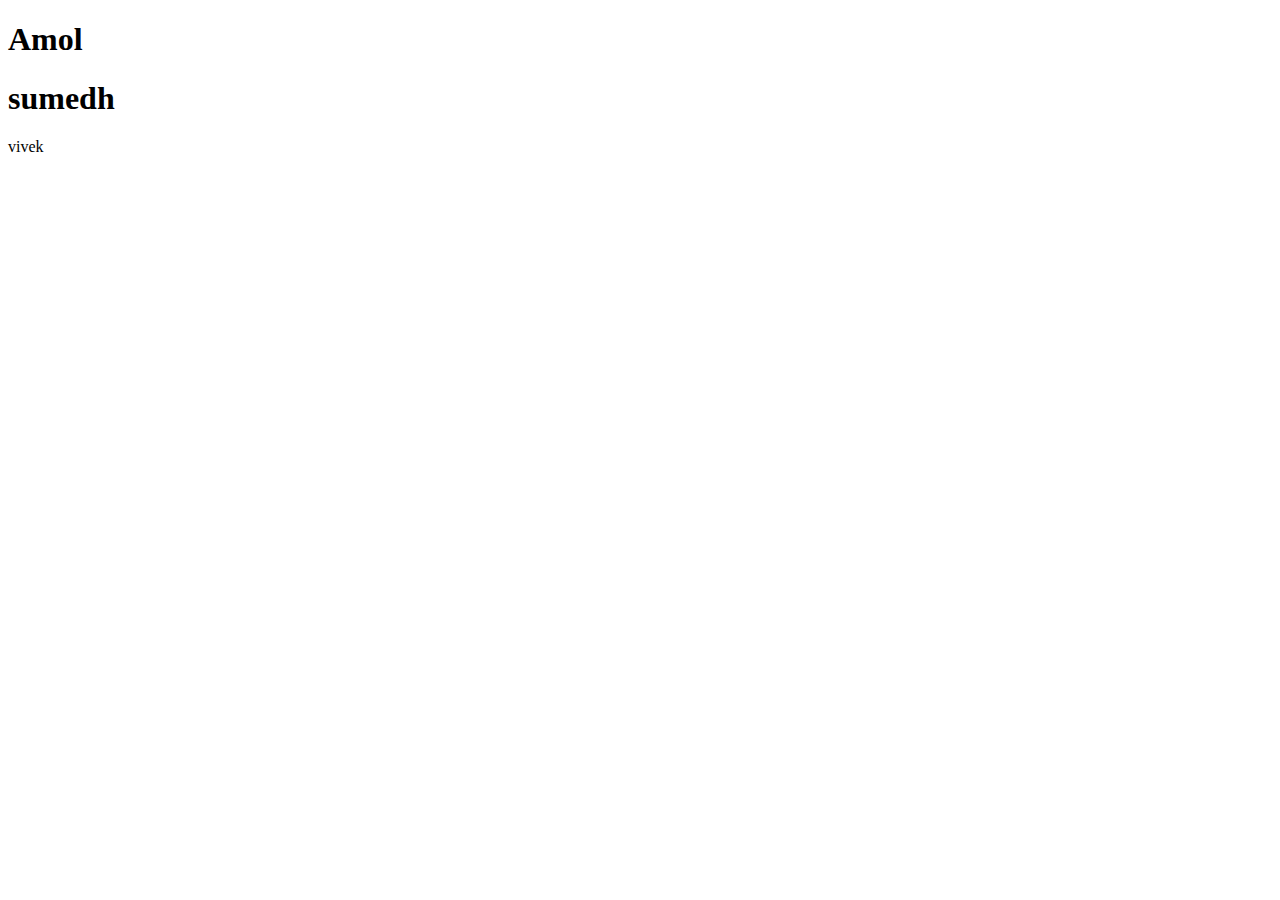
==== index.html @ 0290b30b "Merge pull request #1 from ithqindia/feature/sumedh" ====
<!DOCTYPE html>
<html lang="en">
<head>
    <meta charset="UTF-8">
    <meta http-equiv="X-UA-Compatible" content="IE=edge">
    <meta name="viewport" content="width=device-width, initial-scale=1.0">
    <title>Document</title>
</head>
<body>
    <h1>Amol</h1>
    <h1>sumedh</h1>
    <div class="sumedh">vivek</div>
</body>
</html>
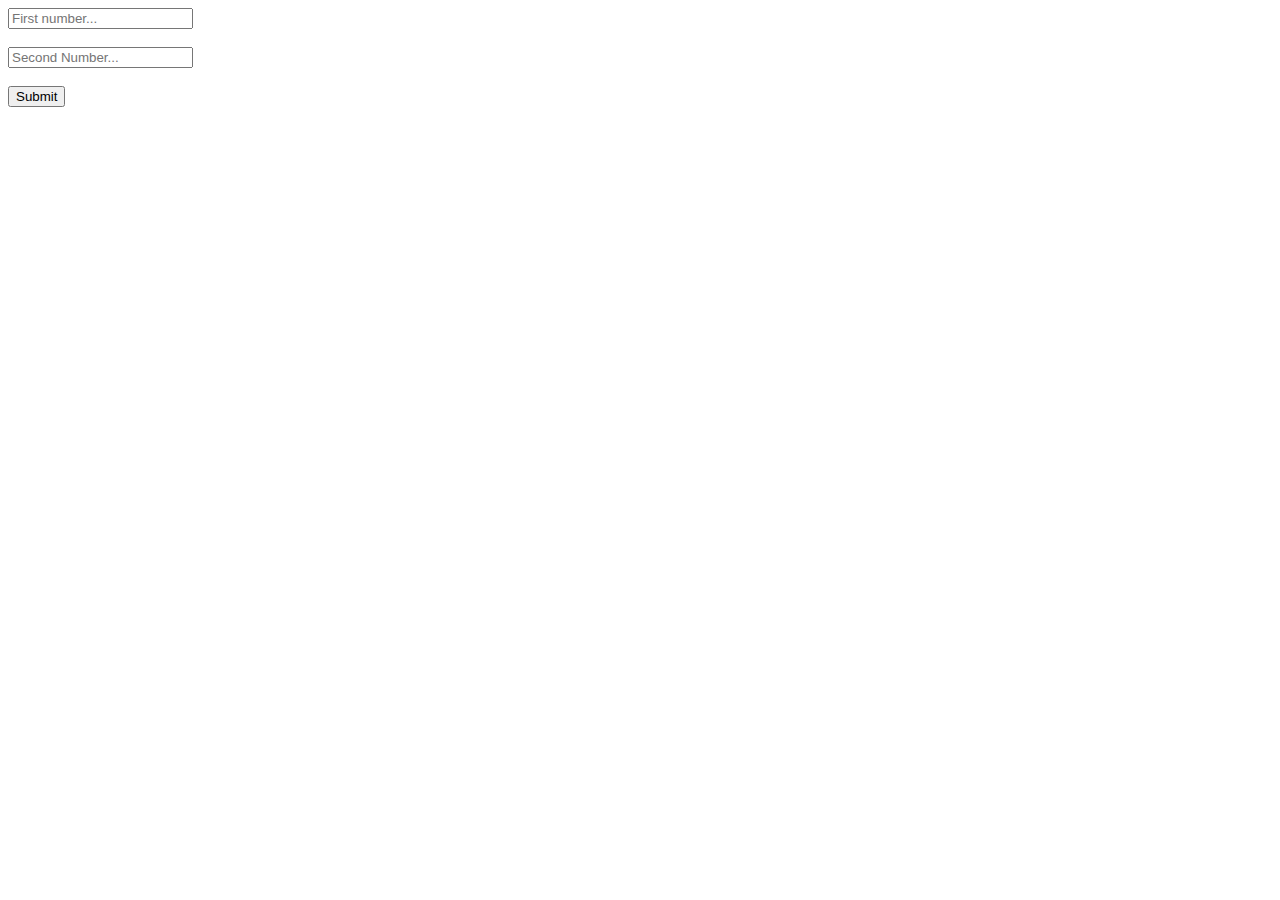
==== commit 3704c85d: "Add files via upload" ====
--- a/index.html
+++ b/index.html
@@ -4,11 +4,26 @@
     <meta charset="UTF-8">
     <meta http-equiv="X-UA-Compatible" content="IE=edge">
     <meta name="viewport" content="width=device-width, initial-scale=1.0">
-    <title>Document</title>
+    <title>Sum</title>
 </head>
 <body>
-    <h1>Amol</h1>
-    <h1>sumedh</h1>
-    <div class="sumedh">vivek</div>
+    <div class="container">
+        <input type="text" id="num1" placeholder="First number..."><br>
+        <br>
+        <input type="text" id="num2" placeholder="Second Number..."><br>
+        <br>
+        <input type="button" value="Submit" onclick="submit()">
+        <br>
+        <div id="submit"></div>
+    </div>
+    
+    <script>
+        function submit() {
+            var a = parseInt(document.getElementById("num1").value);
+            var b = parseInt(document.getElementById("num2").value);
+            var sum = a + b;
+            document.getElementById("submit").innerHTML = sum;
+        }
+    </script>
 </body>
 </html>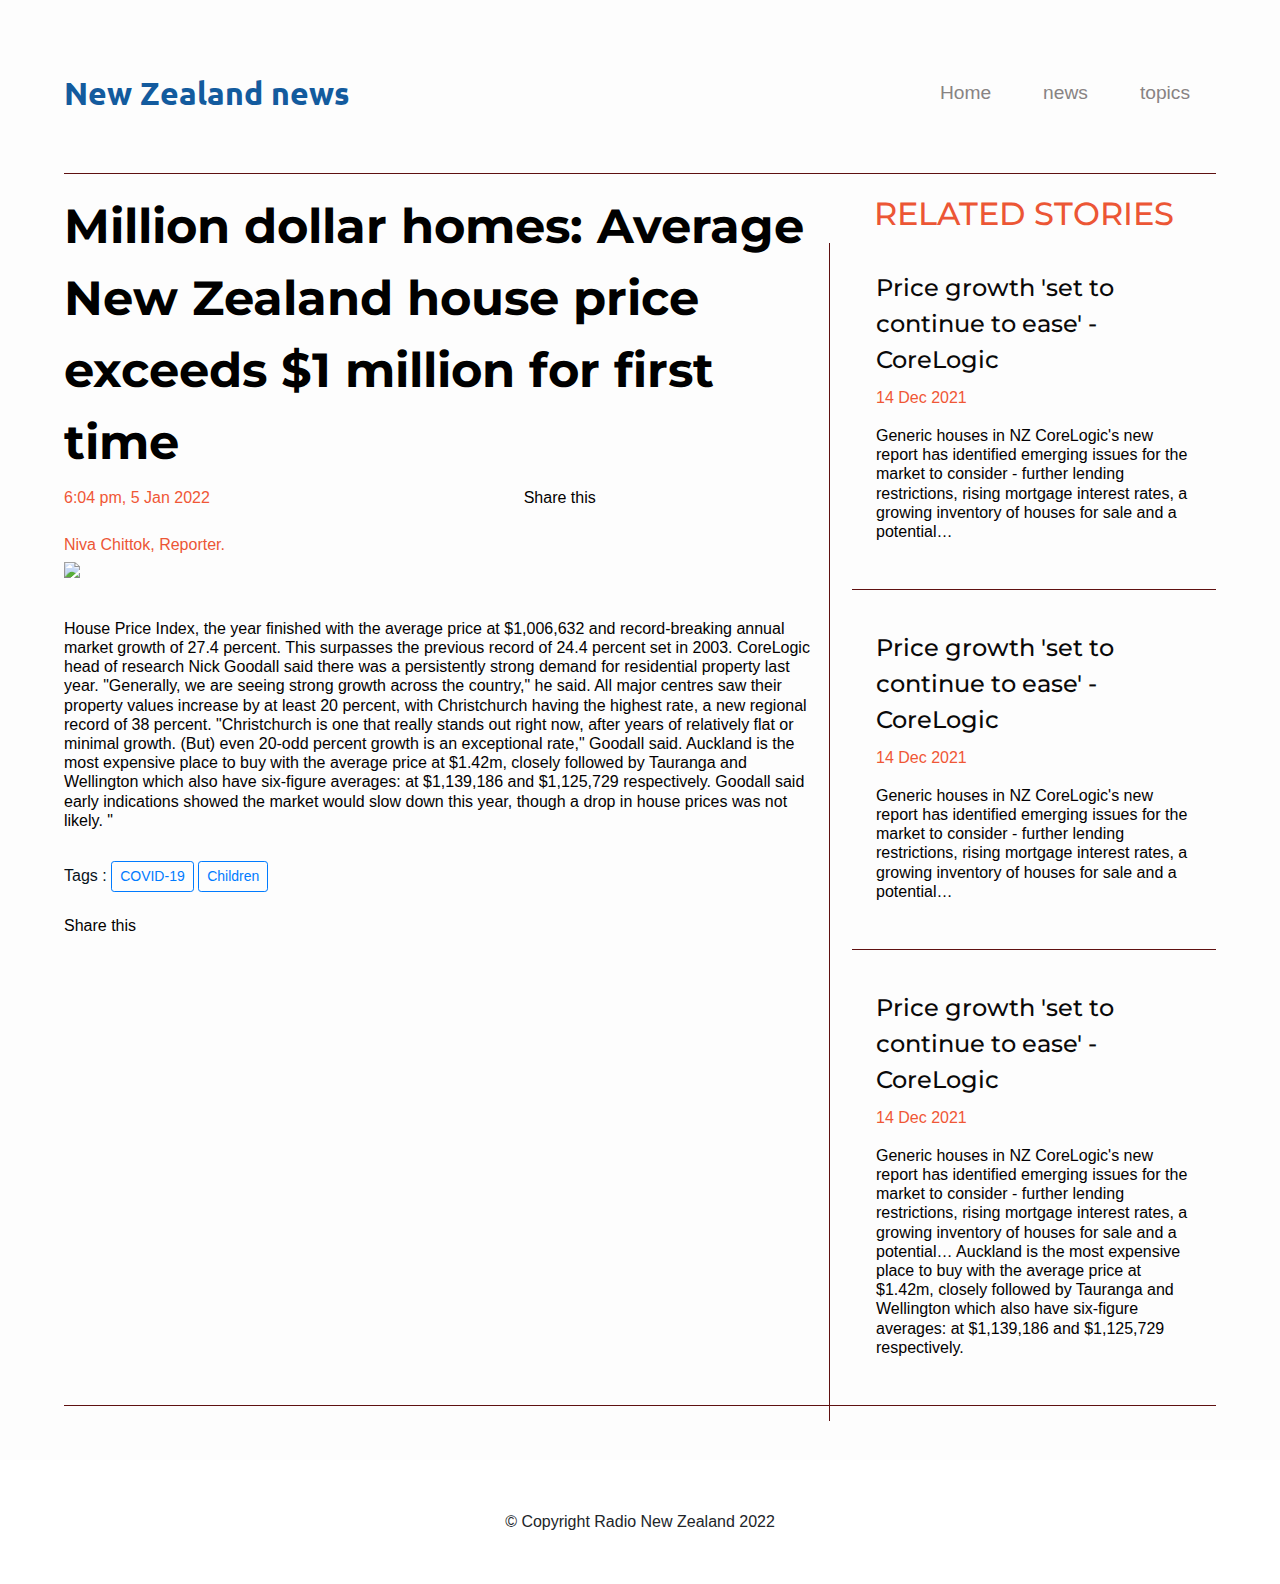
==== commit 2328b7a6: "blog website modified" ====
--- a/index.html
+++ b/index.html
@@ -1,29 +1,160 @@
 <!DOCTYPE html>
-<html lang="en">
+<html>
+
 <head>
-    <meta charset="UTF-8">
-    <meta http-equiv="X-UA-Compatible" content="IE=edge">
-    <meta name="viewport" content="width=device-width, initial-scale=1.0">
-    <title>Sum</title>
+  <meta charset="utf-8">
+  
+  <link href="https://fonts.googleapis.com/css2?family=Montserrat:wght@800;900&family=Ubuntu:wght@500;700" rel="stylesheet">
+
+  <link rel="stylesheet" href="https://maxcdn.bootstrapcdn.com/bootstrap/4.0.0/css/bootstrap.min.css" integrity="sha384-Gn5384xqQ1aoWXA+058RXPxPg6fy4IWvTNh0E263XmFcJlSAwiGgFAW/dAiS6JXm" crossorigin="anonymous">
+
+  <link rel="stylesheet" href="styles.css">
+
+  <script src="https://kit.fontawesome.com/d6231d31f2.js" crossorigin="anonymous"></script>
+
+  <script src="https://code.jquery.com/jquery-3.2.1.slim.min.js" integrity="sha384-KJ3o2DKtIkvYIK3UENzmM7KCkRr/rE9/Qpg6aAZGJwFDMVNA/GpGFF93hXpG5KkN" crossorigin="anonymous"></script>
+  <script src="https://cdnjs.cloudflare.com/ajax/libs/popper.js/1.12.9/umd/popper.min.js" integrity="sha384-ApNbgh9B+Y1QKtv3Rn7W3mgPxhU9K/ScQsAP7hUibX39j7fakFPskvXusvfa0b4Q" crossorigin="anonymous"></script>
+  <script src="https://maxcdn.bootstrapcdn.com/bootstrap/4.0.0/js/bootstrap.min.js" integrity="sha384-JZR6Spejh4U02d8jOt6vLEHfe/JQGiRRSQQxSfFWpi1MquVdAyjUar5+76PVCmYl" crossorigin="anonymous"></script>
 </head>
+
 <body>
-    <div class="container">
-        <input type="text" id="num1" placeholder="First number..."><br>
-        <br>
-        <input type="text" id="num2" placeholder="Second Number..."><br>
-        <br>
-        <input type="button" value="Submit" onclick="submit()">
-        <br>
-        <div id="submit"></div>
+  
+  <section id="title">
+    <div class="container-fluid">
+
+
+      <nav class="navbar navbar-expand-lg navbar-dark">
+        <a class="navbar-brand" id ="heading" href="">New Zealand news</a>
+        <button class="navbar-toggler" type="button" data-toggle="collapse" data-target="#navbarSupportedContent" aria-controls="navbarSupportedContent" aria-expanded="false" aria-label="Toggle navigation">
+          <span class="navbar-toggler-icon"></span>
+        </button>
+        <div class="collapse navbar-collapse" id="navbarNav">
+          <ul class="navbar-nav ml-auto">
+            <li class="nav-item">
+              <a class="nav-link " id ="nav" >Home</a>
+            </li>
+            <li class="nav-item">
+              <a class="nav-link " id ="nav">news</a>
+            </li>
+            <li class="nav-item">
+              <a class="nav-link" id ="nav">topics</a>
+            </li>
+          </ul>
+        </div>
+      </nav><!-- Nav Bar -->
+      <hr/>
+      <!-- Title -->
+      <div class="row">
+        <!--<div class="col-lg-6 ">-->
+          <div class = "col-12 col-md-8">
+          <h1><strong>Million dollar homes: Average New Zealand house price exceeds $1 million for first time</strong>
+          </h1>
+          <div class="row">
+            <div class="col-sm-7" id ="date">6:04 pm, 5 Jan 2022</div>
+            <div class="col-sm-5">Share this <i class="fab fa-facebook fa-2x" style="color:#4267B2;"></i>          
+              <i class="iconfoot fab fa-twitter fa-2x" style="color:#00acee;"></i>
+              <i class="iconfoot far fa-envelope fa-2x" style="color:#FE7E6D;"></i>
+              <i class="fab fa-linkedin fa-2x" style="color: #0e76a8;"></i>
+              <i class="fab fa-reddit fa-2x" style="color: #FF5700	;"></i>
+            </div> 
+          </div>
+          
+          
+          <div class="reporter">Niva Chittok, Reporter.</div>
+          <!--<h6>The New Zealand property market has had another "fascinating" year, with house price growth continuing.</h6>-->
+          <img src="https://www.rnz.co.nz/assets/news/81050/eight_col_large_2V9A6020_g.jpg?1473290647">
+          <h6>House Price Index, the year finished with the average price at $1,006,632 and record-breaking annual market growth of 27.4 percent.
+
+            This surpasses the previous record of 24.4 percent set in 2003.
+            
+            CoreLogic head of research Nick Goodall said there was a persistently strong demand for residential property last year.
+            
+            "Generally, we are seeing strong growth across the country," he said.
+            
+            All major centres saw their property values increase by at least 20 percent, with Christchurch having the highest rate, a new regional record of 38 percent.
+            
+            "Christchurch is one that really stands out right now, after years of relatively flat or minimal growth. (But) even 20-odd percent growth is an exceptional rate," Goodall said.
+            
+            Auckland is the most expensive place to buy with the average price at $1.42m, closely followed by Tauranga and Wellington which also have six-figure averages: at $1,139,186 and $1,125,729 respectively.
+            
+            Goodall said early indications showed the market would slow down this year, though a drop in house prices was not likely.
+            
+            
+          
+           "</h6>
+           <div class="tag">Tags : <button type="button" class="btn btn-outline-primary btn-sm">COVID-19</button>
+            <button type="button" class="btn btn-outline-primary btn-sm">Children</button></div>
+            <div>Share this <i class="fab fa-facebook fa-2x" style="color:#4267B2;"></i>          
+              <i class="iconfoot fab fa-twitter fa-2x" style="color:#00acee;"></i>
+              <i class="iconfoot far fa-envelope fa-2x" style="color:#FE7E6D;"></i>
+              <i class="fab fa-linkedin fa-2x" style="color: #0e76a8;"></i>
+              <i class="fab fa-reddit fa-2x" style="color: #FF5700	;"></i>
+            </div> 
+        </div>
+        <!--<div class="col-lg-6">-->
+          <div class="vl"></div>
+          <div class = "col-6 col-md-4">
+         
+          <strong><h2 id="relatedstory">RELATED STORIES</h2></strong> 
+            
+            <div class="p-4 ">
+              <strong> <h3> Price growth 'set to continue to ease' - CoreLogic</h3></strong>
+              
+              <div class="row">
+                <div class="col-6" id ="date"> 14 Dec 2021</h4></div>
+                
+              </div>
+              <h6>Generic houses in NZ
+              CoreLogic's new report has identified emerging issues for the market to consider - further lending restrictions, rising mortgage interest rates, a growing inventory of houses for sale and a potential…
+              </h6>
+            </div>
+            <hr/>
+            <div class="p-4 ">
+              <strong> <h3> Price growth 'set to continue to ease' - CoreLogic</h3></strong>
+              
+              <div class="row">
+                <div class="col-6" id ="date"> 14 Dec 2021</h4></div>
+                
+              </div>
+              <h6>Generic houses in NZ
+              CoreLogic's new report has identified emerging issues for the market to consider - further lending restrictions, rising mortgage interest rates, a growing inventory of houses for sale and a potential…
+              </h6>
+            </div>
+            <hr/>
+            <div class="p-4 ">
+              <strong> <h3> Price growth 'set to continue to ease' - CoreLogic</h3></strong>
+              
+              <div class="row">
+                <div class="col-6" id ="date"> 14 Dec 2021</h4></div>
+                
+              </div>
+              <h6>Generic houses in NZ
+              CoreLogic's new report has identified emerging issues for the market to consider - further lending restrictions, rising mortgage interest rates, a growing inventory of houses for sale and a potential…
+              Auckland is the most expensive place to buy with the average price at $1.42m, closely followed by Tauranga and Wellington which also have six-figure averages: at $1,139,186 and $1,125,729 respectively.
+           
+            </h6>
+            </div>
+
+            
+        </div>
+      </div>
+      <hr/>
     </div>
     
-    <script>
-        function submit() {
-            var a = parseInt(document.getElementById("num1").value);
-            var b = parseInt(document.getElementById("num2").value);
-            var sum = a + b;
-            document.getElementById("submit").innerHTML = sum;
-        }
-    </script>
+  </section>
+  
+  <!-- Footer -->
+
+  <footer id="footer">
+    <i class="iconfoot fab fa-facebook-f"></i>
+    <i class="iconfoot fab fa-twitter"></i>
+    <i class="iconfoot fab fa-instagram"></i>
+    <i class="iconfoot far fa-envelope"></i>
+    <p>© Copyright Radio New Zealand 2022</p>
+
+  </footer>
+
+
 </body>
-</html>+
+</html>
--- a/styles.css
+++ b/styles.css
@@ -0,0 +1,91 @@
+#title{
+    background-color: #fdfdfd;
+    color: rgb(3, 1, 1);
+  }
+#heading{
+    color: #135B9E;
+}
+#nav{
+    color: #888383;
+}
+#nav:hover {
+    color:black;
+  }
+  h1{
+    font-family: 'Montserrat', sans-serif;
+    font-size: 3rem;
+    line-height: 1.5;
+    color: black;
+  }
+  .vl {
+    border-left: 0.8px solid rgb(95, 17, 17);
+    height:1178px;
+    position: absolute;
+    left: 65%;
+    margin-left: -3px;
+    top: 27%;
+  }
+  h2{
+      color: #ec5635;
+  }
+  .container-fluid{
+    padding: 5% 5% 3%;
+  }
+  body{
+    font-family: "Montserrat-Light",sans-serif;
+  }
+  .navbar{
+    padding: 0 0 2.2rem;
+  }
+  #date{
+      color: #F05736;
+  }
+  hr {
+    border: 0.5;
+    border-top: 1px solid rgb(95, 17, 17);
+  }
+  h6{
+    padding-top: 5%;
+  }
+  .reporter{
+    padding-top: 3%;
+color:#ec5635;
+  }
+  .tag{
+    padding-top: 3%;
+    padding-bottom: 3%;
+    color:#07121b ;
+  }
+  .navbar-brand{
+    font-family: "Ubuntu";
+    font-size: 2rem;
+    font-weight: bold;
+  }
+  .nav-item{
+    padding: 0 18px;
+  }
+  .nav-link{
+    font-size: 1.2rem;
+    font-family: "Montserrat-Light",sans-serif;
+  }
+  
+  h3{
+    font-family: 'Montserrat', sans-serif;
+    font-size: 1.5rem;
+    line-height: 1.5;
+    color: rgb(10, 9, 9);
+  }
+  
+  #relatedstory{
+    font-family: 'Montserrat', sans-serif;
+    line-height: 1.5;
+    size:1rem;
+    padding: 0 6%;
+  }
+  
+  #footer{
+    text-align: center;
+    margin: 50px;
+  }
+ 
+  